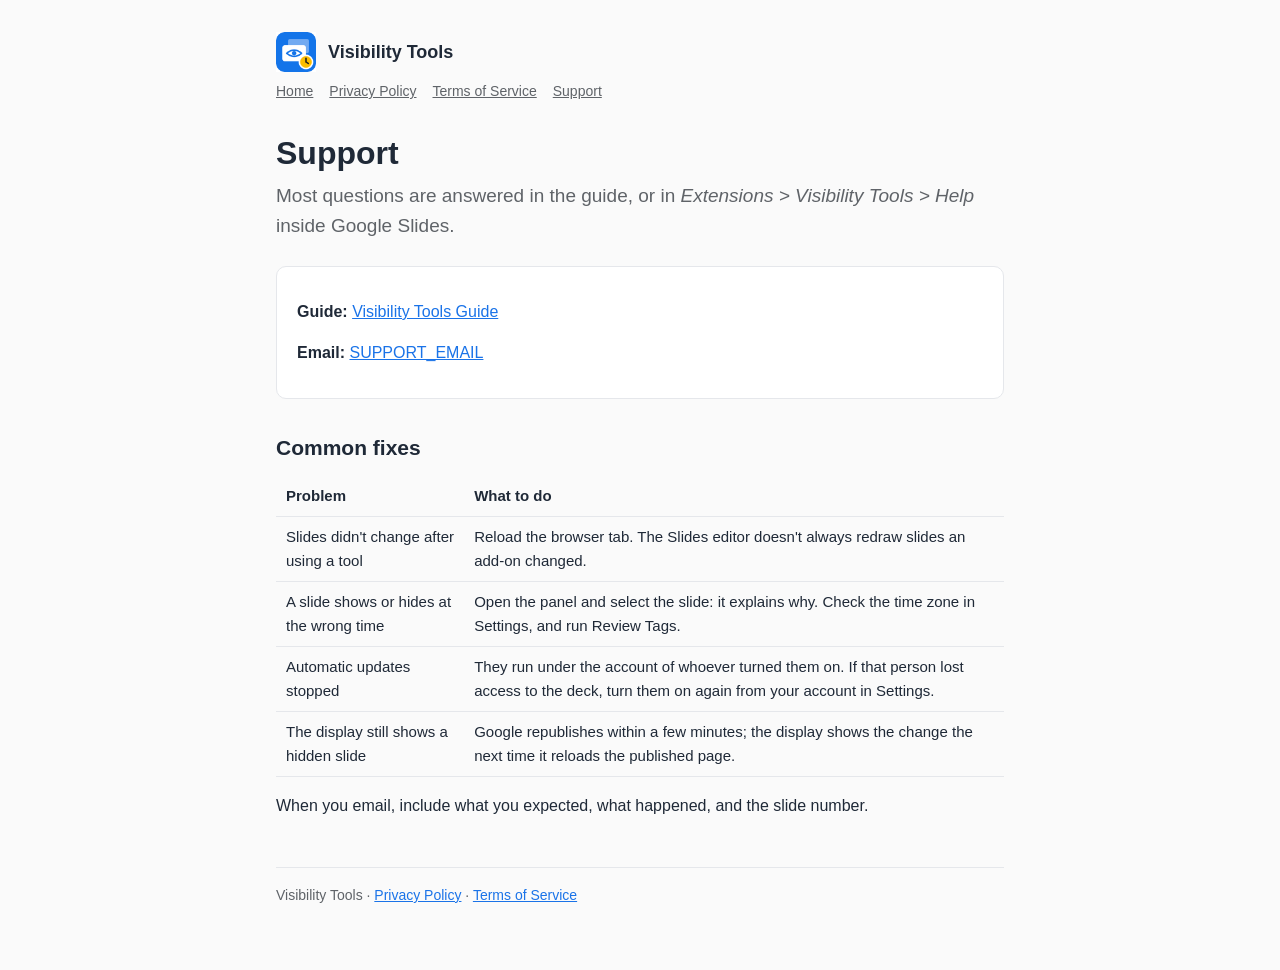
==== visibility-tools/support.html @ 4b013f5b "Add Visibility Tools home, privacy, terms, and support pages Co-Authored-By: Claude Opus 5.5 <norepl" ====
<!DOCTYPE html>
<html lang="en">
<head>
  <meta charset="utf-8">
  <meta name="viewport" content="width=device-width, initial-scale=1">
  <title>Visibility Tools Support</title>
  <meta name="description" content="Help and support for the Visibility Tools Google Slides add-on.">
  <link rel="icon" href="icon-128.png">
  <link rel="stylesheet" href="style.css">
</head>
<body>
<main>
  <header class="site"><img src="icon-128.png" alt=""><a href="./">Visibility Tools</a></header>
  <nav><a href="./">Home</a><a href="privacy.html">Privacy Policy</a><a href="terms.html">Terms of Service</a><a href="support.html">Support</a></nav>

  <h1>Support</h1>
  <p class="lede">Most questions are answered in the guide, or in <em>Extensions &gt; Visibility Tools &gt; Help</em> inside Google Slides.</p>

  <div class="card">
    <p><strong>Guide:</strong> <a href="https://docs.google.com/document/d/1LmFSBg-QKzi2yfX359Sohl_RM7yDjm5jj4zBzve2wy4">Visibility Tools Guide</a></p>
    <p><strong>Email:</strong> <a href="mailto:SUPPORT_EMAIL">SUPPORT_EMAIL</a></p>
  </div>

  <h2>Common fixes</h2>
  <table>
    <thead><tr><th>Problem</th><th>What to do</th></tr></thead>
    <tbody>
      <tr><td>Slides didn't change after using a tool</td><td>Reload the browser tab. The Slides editor doesn't always redraw slides an add-on changed.</td></tr>
      <tr><td>A slide shows or hides at the wrong time</td><td>Open the panel and select the slide: it explains why. Check the time zone in Settings, and run Review Tags.</td></tr>
      <tr><td>Automatic updates stopped</td><td>They run under the account of whoever turned them on. If that person lost access to the deck, turn them on again from your account in Settings.</td></tr>
      <tr><td>The display still shows a hidden slide</td><td>Google republishes within a few minutes; the display shows the change the next time it reloads the published page.</td></tr>
    </tbody>
  </table>

  <p>When you email, include what you expected, what happened, and the slide number.</p>

  <footer>Visibility Tools · <a href="privacy.html">Privacy Policy</a> · <a href="terms.html">Terms of Service</a></footer>
</main>
</body>
</html>
---- visibility-tools/style.css ----
:root {
  --bg: #fafafa; --text: #1f2937; --muted: #5f6368; --accent: #1a73e8; --card: #ffffff; --border: #e5e7eb;
}
@media (prefers-color-scheme: dark) {
  :root { --bg: #111418; --text: #e8eaed; --muted: #9aa0a6; --accent: #8ab4f8; --card: #1b1f24; --border: #2d333b; }
}
* { box-sizing: border-box; }
body { margin: 0; background: var(--bg); color: var(--text);
  font: 16px/1.6 -apple-system, BlinkMacSystemFont, "Segoe UI", Roboto, Arial, sans-serif; }
main { max-width: 760px; margin: 0 auto; padding: 32px 16px 64px; }
header.site { display: flex; align-items: center; gap: 12px; margin-bottom: 8px; }
header.site img { width: 40px; height: 40px; }
header.site a { color: var(--text); text-decoration: none; font-weight: 700; font-size: 18px; }
nav { display: flex; flex-wrap: wrap; gap: 16px; margin-bottom: 32px; font-size: 14px; }
nav a { color: var(--muted); }
h1 { font-size: 32px; line-height: 1.2; margin: 0 0 8px; }
h2 { font-size: 21px; margin: 32px 0 8px; }
p, li { color: var(--text); }
.lede { font-size: 19px; color: var(--muted); margin: 0 0 24px; }
.updated { color: var(--muted); font-size: 14px; }
a { color: var(--accent); }
table { width: 100%; border-collapse: collapse; margin: 12px 0; font-size: 15px; }
th, td { text-align: left; padding: 8px 10px; border-bottom: 1px solid var(--border); vertical-align: top; }
th { font-weight: 700; }
code { font: 14px ui-monospace, SFMono-Regular, Menlo, monospace; background: var(--card); border: 1px solid var(--border);
  border-radius: 4px; padding: 1px 5px; }
.card { background: var(--card); border: 1px solid var(--border); border-radius: 10px; padding: 16px 20px; margin: 16px 0; }
footer { margin-top: 48px; padding-top: 16px; border-top: 1px solid var(--border); color: var(--muted); font-size: 14px; }
@media (max-width: 520px) { h1 { font-size: 26px; } table { font-size: 14px; } }
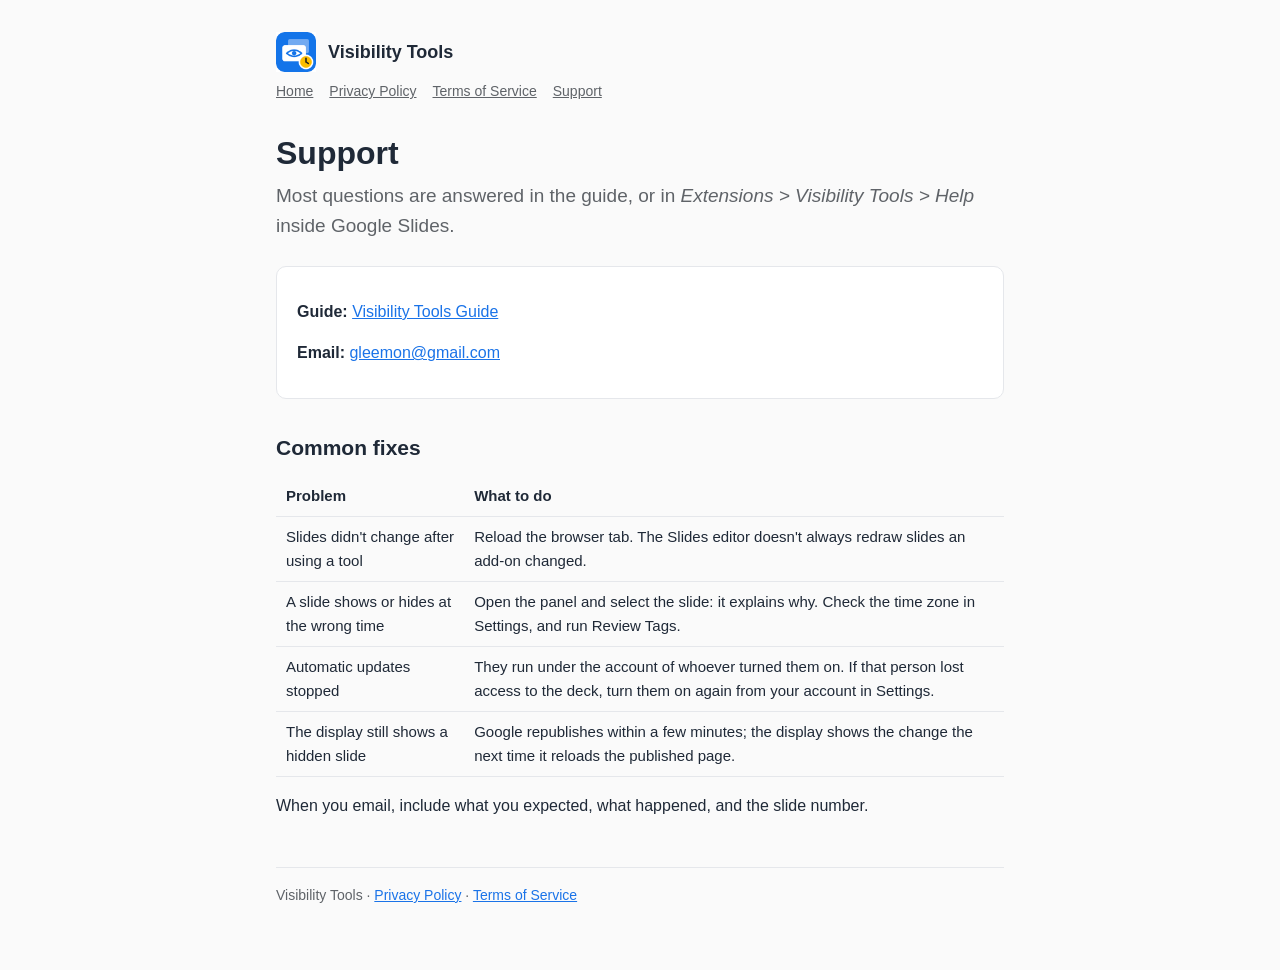
==== commit f45a5026: "Use gleemon@gmail.com as the support contact Co-Authored-By: Claude Opus 5.5 <noreply@anthropic.com>" ====
--- a/visibility-tools/support.html
+++ b/visibility-tools/support.html
@@ -18,7 +18,7 @@
 
   <div class="card">
     <p><strong>Guide:</strong> <a href="https://docs.google.com/document/d/1LmFSBg-QKzi2yfX359Sohl_RM7yDjm5jj4zBzve2wy4">Visibility Tools Guide</a></p>
-    <p><strong>Email:</strong> <a href="mailto:SUPPORT_EMAIL">SUPPORT_EMAIL</a></p>
+    <p><strong>Email:</strong> <a href="mailto:gleemon@gmail.com">gleemon@gmail.com</a></p>
   </div>
 
   <h2>Common fixes</h2>
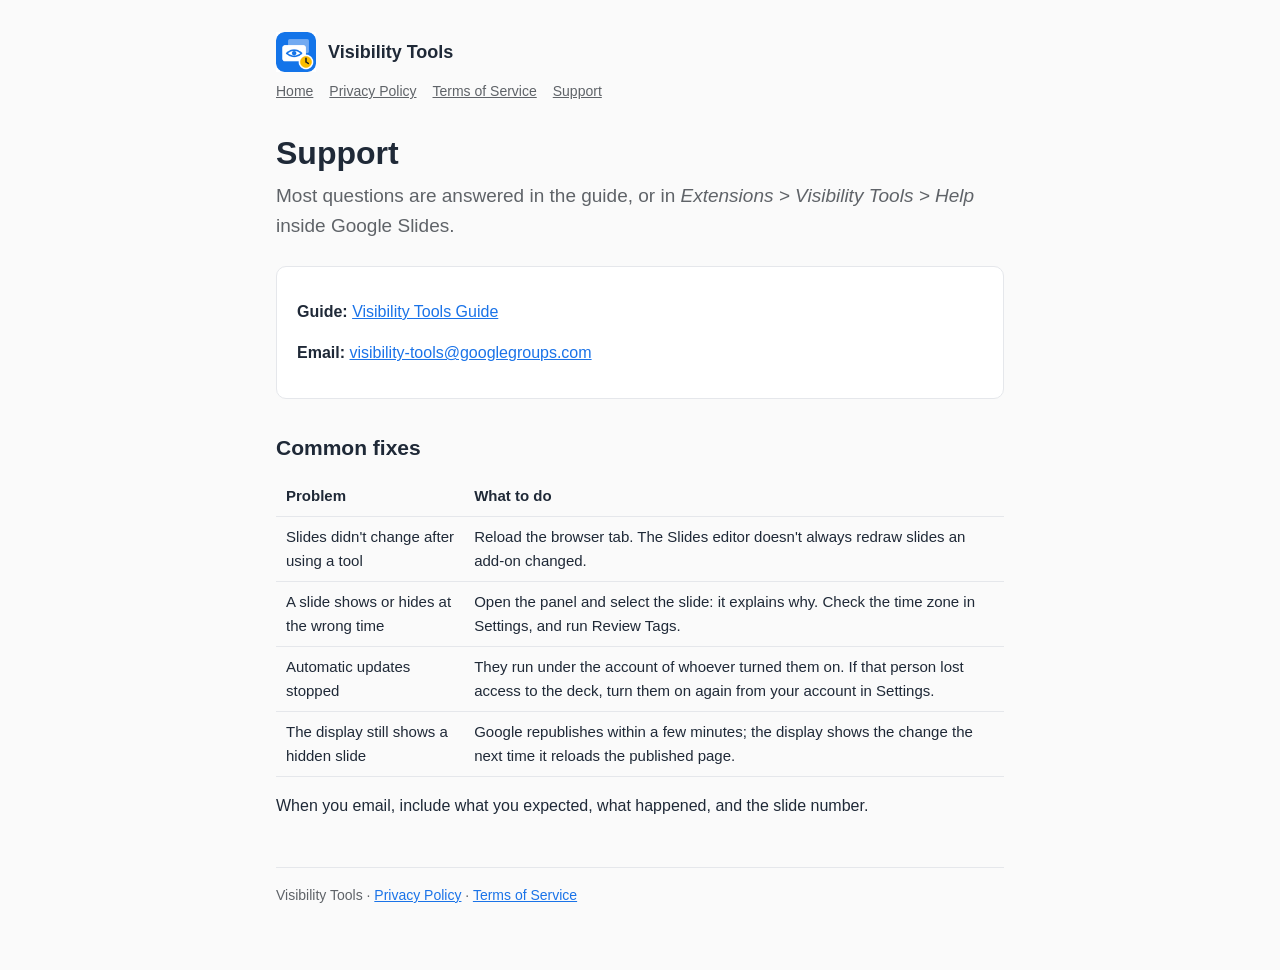
==== commit 649ab74d: "Use the visibility-tools Google Group as the support contact Co-Authored-By: Claude Opus 5.5 <norepl" ====
--- a/visibility-tools/support.html
+++ b/visibility-tools/support.html
@@ -18,7 +18,7 @@
 
   <div class="card">
     <p><strong>Guide:</strong> <a href="https://docs.google.com/document/d/1LmFSBg-QKzi2yfX359Sohl_RM7yDjm5jj4zBzve2wy4">Visibility Tools Guide</a></p>
-    <p><strong>Email:</strong> <a href="mailto:gleemon@gmail.com">gleemon@gmail.com</a></p>
+    <p><strong>Email:</strong> <a href="mailto:visibility-tools@googlegroups.com">visibility-tools@googlegroups.com</a></p>
   </div>
 
   <h2>Common fixes</h2>
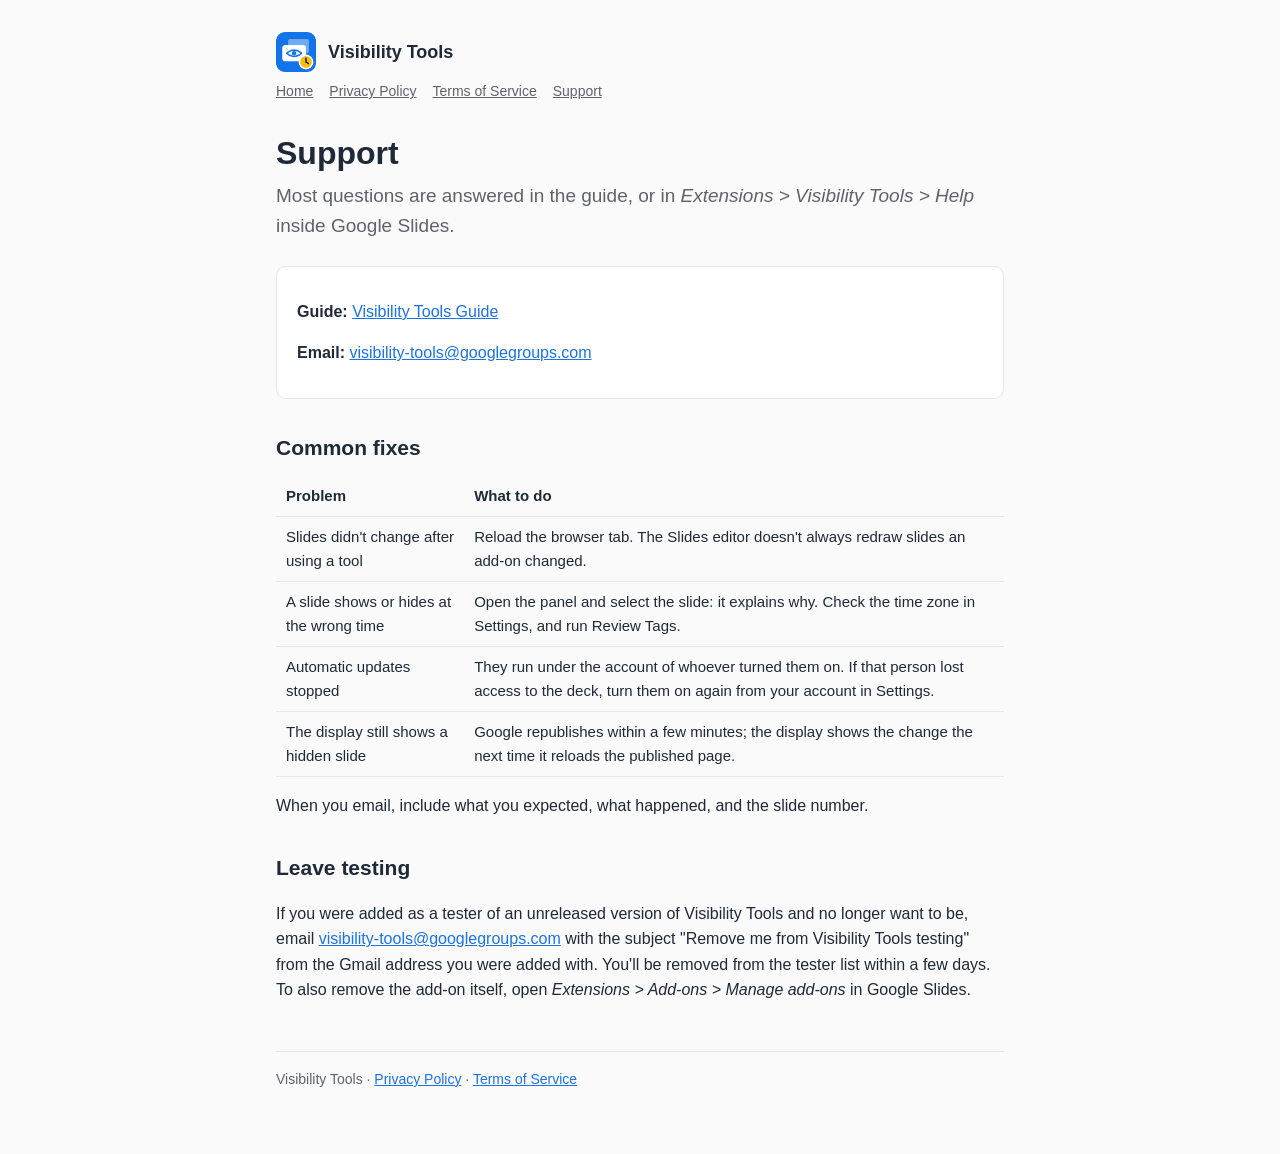
==== commit 851e2a66: "Support page: how testers can leave testing (draft tester opt-out) Co-Authored-By: Claude Opus 5.5 <" ====
--- a/visibility-tools/support.html
+++ b/visibility-tools/support.html
@@ -34,6 +34,13 @@
 
   <p>When you email, include what you expected, what happened, and the slide number.</p>
 
+  <h2 id="testers">Leave testing</h2>
+  <p>If you were added as a tester of an unreleased version of Visibility Tools and no longer want to be, email
+    <a href="mailto:visibility-tools@googlegroups.com?subject=Remove%20me%20from%20Visibility%20Tools%20testing">visibility-tools@googlegroups.com</a>
+    with the subject "Remove me from Visibility Tools testing" from the Gmail address you were added with. You'll be
+    removed from the tester list within a few days. To also remove the add-on itself, open
+    <em>Extensions &gt; Add-ons &gt; Manage add-ons</em> in Google Slides.</p>
+
   <footer>Visibility Tools · <a href="privacy.html">Privacy Policy</a> · <a href="terms.html">Terms of Service</a></footer>
 </main>
 </body>
